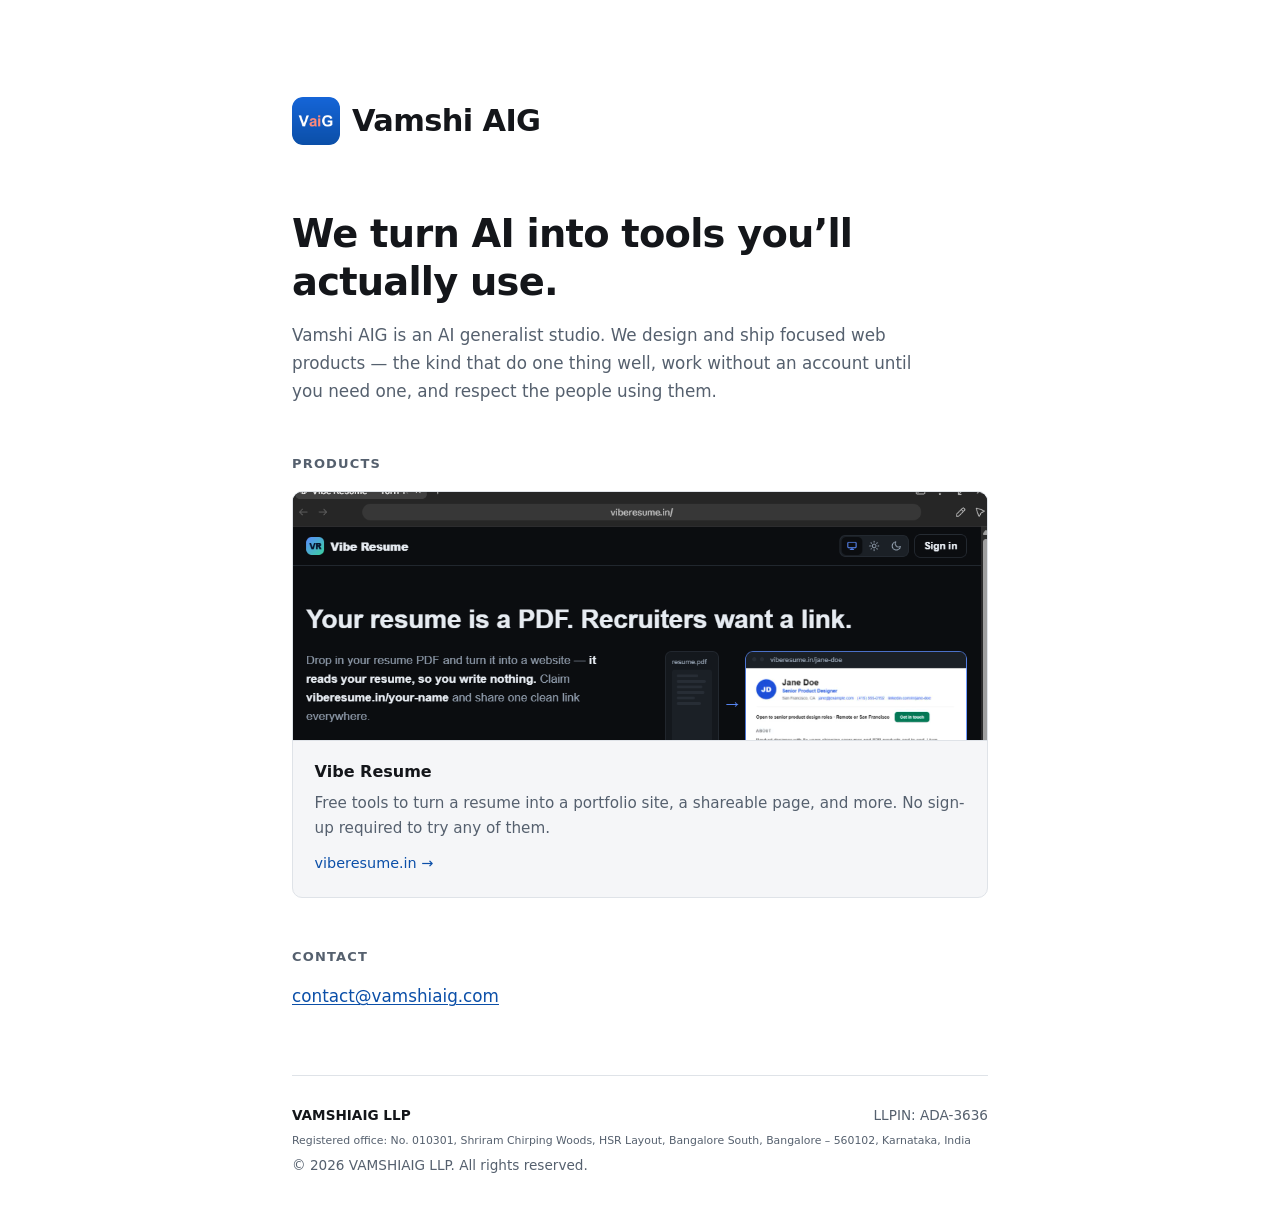
==== index.html @ 9afb1b52 "style: tighten header, product image, and contact line - Drop the "Limited Liability Partnership - I" ====
<!doctype html>
<html lang="en">
<head>
<meta charset="utf-8">
<meta name="viewport" content="width=device-width, initial-scale=1">
<title>Vamshi AIG — AI generalist studio</title>
<meta name="description" content="Vamshi AIG is an AI generalist studio. We turn AI into tools you'll actually use.">
<meta property="og:title" content="Vamshi AIG">
<meta property="og:description" content="An AI generalist studio. We turn AI into tools you'll actually use.">
<meta property="og:type" content="website">
<meta property="og:url" content="https://vamshiaig.com">
<meta property="og:image" content="https://vamshiaig.com/logo-300.png">
<link rel="canonical" href="https://vamshiaig.com">
<link rel="icon" href="data:image/svg+xml,%3Csvg xmlns='http://www.w3.org/2000/svg' viewBox='0 0 32 32'%3E%3Crect width='32' height='32' rx='7' fill='%230b63d6'/%3E%3Ctext x='16' y='22' font-family='system-ui,sans-serif' font-size='16' font-weight='700' fill='white' text-anchor='middle'%3EV%3C/text%3E%3Ccircle cx='24.5' cy='24.5' r='4' fill='%23ff8a7a'/%3E%3C/svg%3E">
<style>
  :root {
    --bg: #ffffff;
    --panel: #f5f6f8;
    --text: #14161a;
    --muted: #55606e;
    --rule: #dfe3e8;
    --accent: #0b4fa8;
  }
  @media (prefers-color-scheme: dark) {
    :root {
      --bg: #0d0f12;
      --panel: #16191e;
      --text: #f2f4f7;
      --muted: #a7b0bd;
      --rule: #272c33;
      --accent: #7fb2ff;
    }
  }
  *, *::before, *::after { box-sizing: border-box; }
  html { -webkit-text-size-adjust: 100%; }
  body {
    margin: 0;
    background: var(--bg);
    color: var(--text);
    font: 16px/1.65 system-ui, -apple-system, "Segoe UI", Roboto, sans-serif;
    -webkit-font-smoothing: antialiased;
  }
  .wrap {
    max-width: 46rem;
    margin: 0 auto;
    padding: clamp(2.5rem, 8vw, 6rem) 1.25rem 3rem;
  }
  a { color: var(--accent); text-decoration-thickness: 1px; text-underline-offset: 2px; }
  a:hover { text-decoration-thickness: 2px; }
  :focus-visible {
    outline: 2px solid var(--accent);
    outline-offset: 3px;
    border-radius: 3px;
  }
  header .brand {
    display: flex;
    align-items: center;
    gap: 0.75rem;
  }
  header .brand img {
    width: 48px;
    height: 48px;
    border-radius: 11px;
    flex: none;
  }
  header .mark {
    display: inline-block;
    font-weight: 700;
    letter-spacing: -0.02em;
    font-size: clamp(1.5rem, 4vw, 1.9rem);
    margin: 0;
  }
  h1 {
    font-size: clamp(1.6rem, 5vw, 2.4rem);
    line-height: 1.25;
    letter-spacing: -0.02em;
    margin: clamp(2.5rem, 7vw, 4rem) 0 0;
    max-width: 34ch;
  }
  .lede {
    color: var(--muted);
    font-size: 1.05rem;
    margin: 1rem 0 0;
    max-width: 60ch;
  }
  h2 {
    font-size: 0.8125rem;
    text-transform: uppercase;
    letter-spacing: 0.09em;
    color: var(--muted);
    font-weight: 600;
    margin: 3rem 0 1rem;
  }
  .card {
    display: block;
    background: var(--panel);
    border: 1px solid var(--rule);
    border-radius: 10px;
    overflow: hidden;
    text-decoration: none;
    color: inherit;
  }
  .card:hover { border-color: var(--accent); }
  .card .shot {
    display: block;
    width: 100%;
    height: auto;
    aspect-ratio: 1002 / 360;
    object-fit: cover;
    object-position: top;
    border-bottom: 1px solid var(--rule);
    background: #0d0f12;
  }
  .card .body { padding: 1.15rem 1.35rem 1.3rem; }
  .card .name { font-weight: 650; margin: 0; }
  .card .desc { color: var(--muted); margin: 0.3rem 0 0; font-size: 0.95rem; }
  .card .go { color: var(--accent); font-size: 0.9rem; margin: 0.7rem 0 0; }
  .contact { margin: 0; font-size: 1.05rem; }
  footer {
    margin-top: 4rem;
    padding-top: 1.5rem;
    border-top: 1px solid var(--rule);
    color: var(--muted);
    font-size: 0.85rem;
  }
  footer p { margin: 0.3rem 0 0; }
  footer .legal-top {
    display: flex;
    justify-content: space-between;
    align-items: baseline;
    gap: 0.5rem 1rem;
    flex-wrap: wrap;
  }
  footer .legal-top .name { font-weight: 700; color: var(--text); }
  footer .legal-top .llpin { font-variant-numeric: tabular-nums; white-space: nowrap; }
  footer .addr {
    font-size: 0.68rem;
    line-height: 1.5;
    margin-top: 0.4rem;
  }
  /* one line once the container is wide enough to hold it; wraps on phones/tablets */
  @media (min-width: 46rem) {
    footer .addr { white-space: nowrap; }
  }
  @media (prefers-reduced-motion: reduce) {
    * { transition: none !important; animation: none !important; }
  }
</style>
</head>
<body>
<div class="wrap">

  <header>
    <div class="brand">
      <img src="/logo-300.png" width="48" height="48"
        alt="Vamshi AIG logo: V, a, i, G with the letters a-i accented">
      <p class="mark">Vamshi AIG</p>
    </div>
  </header>

  <main>
    <h1>We turn AI into tools you&rsquo;ll actually use.</h1>
    <p class="lede">
      Vamshi AIG is an AI generalist studio. We design and ship focused
      web products &mdash; the kind that do one thing well, work without an account
      until you need one, and respect the people using them.
    </p>

    <h2>Products</h2>
    <a class="card" href="https://viberesume.in">
      <img class="shot" src="/viberesume-hero.png" width="1002" height="544" loading="lazy"
        alt="Vibe Resume homepage: turn a resume PDF into a shareable link">
      <div class="body">
        <p class="name">Vibe Resume</p>
        <p class="desc">
          Free tools to turn a resume into a portfolio site, a shareable page, and more.
          No sign-up required to try any of them.
        </p>
        <p class="go">viberesume.in &rarr;</p>
      </div>
    </a>

    <h2>Contact</h2>
    <p class="contact"><a href="mailto:contact@vamshiaig.com">contact@vamshiaig.com</a></p>
  </main>

  <footer>
    <p class="legal-top">
      <span class="name">VAMSHIAIG LLP</span>
      <span class="llpin">LLPIN: ADA-3636</span>
    </p>
    <p class="addr">Registered office: No. 010301, Shriram Chirping Woods, HSR Layout,
      Bangalore South, Bangalore &ndash; 560102, Karnataka, India</p>
    <p>&copy; 2026 VAMSHIAIG LLP. All rights reserved.</p>
  </footer>

</div>
</body>
</html>
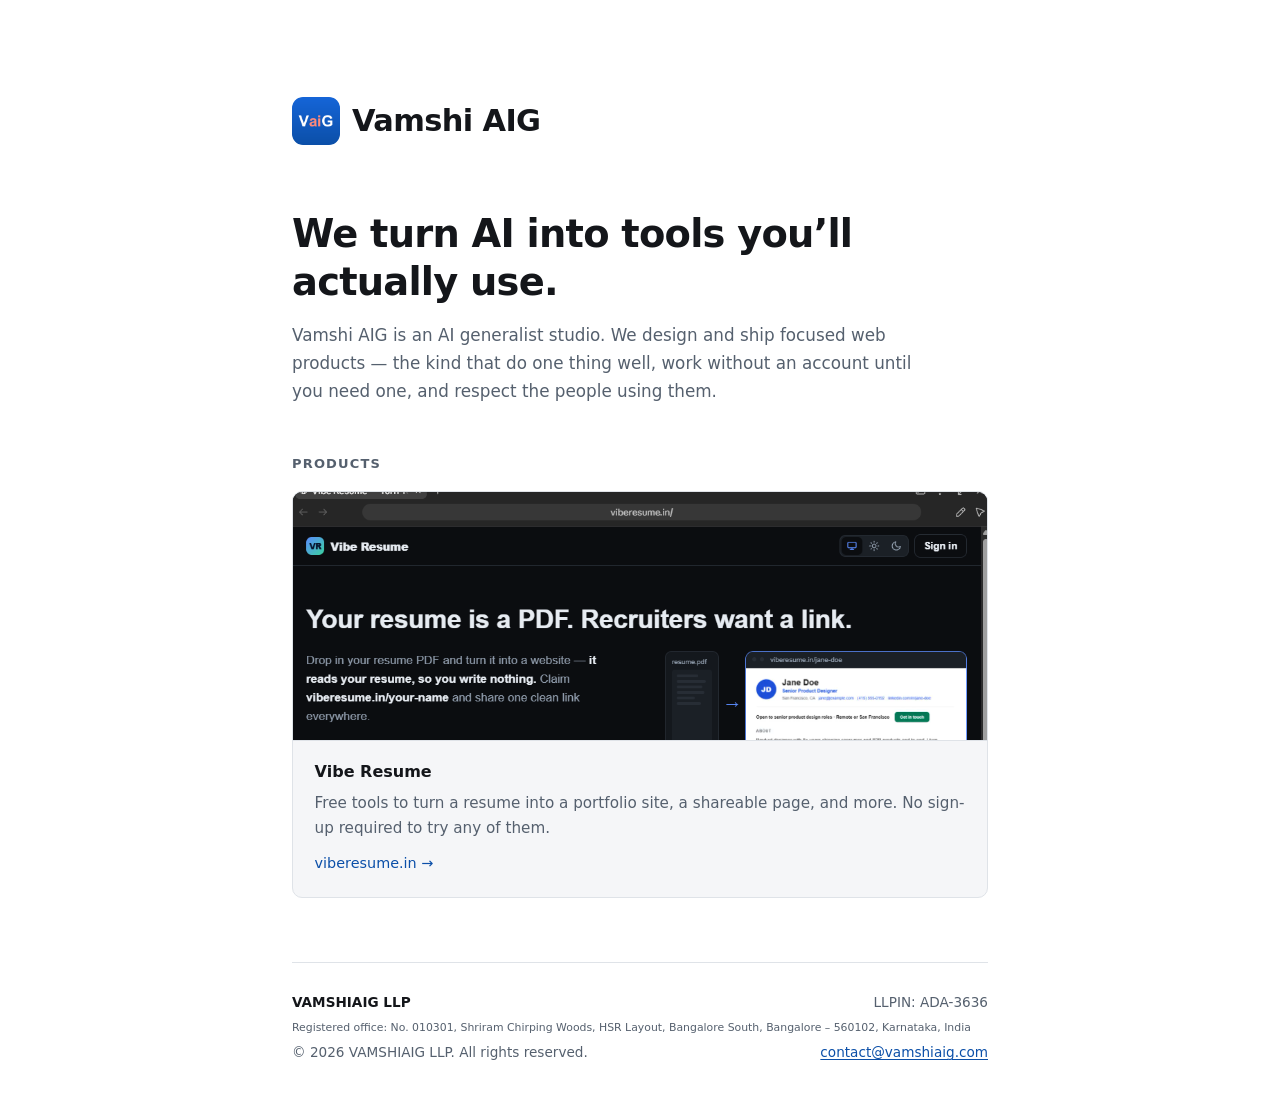
==== commit b69ba6cc: "style: move contact email into the footer Removes the context-less "Contact" section from the page b" ====
--- a/index.html
+++ b/index.html
@@ -115,7 +115,6 @@
   .card .name { font-weight: 650; margin: 0; }
   .card .desc { color: var(--muted); margin: 0.3rem 0 0; font-size: 0.95rem; }
   .card .go { color: var(--accent); font-size: 0.9rem; margin: 0.7rem 0 0; }
-  .contact { margin: 0; font-size: 1.05rem; }
   footer {
     margin-top: 4rem;
     padding-top: 1.5rem;
@@ -133,6 +132,13 @@
   }
   footer .legal-top .name { font-weight: 700; color: var(--text); }
   footer .legal-top .llpin { font-variant-numeric: tabular-nums; white-space: nowrap; }
+  footer .legal-bottom {
+    display: flex;
+    justify-content: space-between;
+    align-items: baseline;
+    gap: 0.3rem 1rem;
+    flex-wrap: wrap;
+  }
   footer .addr {
     font-size: 0.68rem;
     line-height: 1.5;
@@ -179,9 +185,6 @@
         <p class="go">viberesume.in &rarr;</p>
       </div>
     </a>
-
-    <h2>Contact</h2>
-    <p class="contact"><a href="mailto:contact@vamshiaig.com">contact@vamshiaig.com</a></p>
   </main>
 
   <footer>
@@ -191,7 +194,10 @@
     </p>
     <p class="addr">Registered office: No. 010301, Shriram Chirping Woods, HSR Layout,
       Bangalore South, Bangalore &ndash; 560102, Karnataka, India</p>
-    <p>&copy; 2026 VAMSHIAIG LLP. All rights reserved.</p>
+    <p class="legal-bottom">
+      <span>&copy; 2026 VAMSHIAIG LLP. All rights reserved.</span>
+      <a href="mailto:contact@vamshiaig.com">contact@vamshiaig.com</a>
+    </p>
   </footer>
 
 </div>
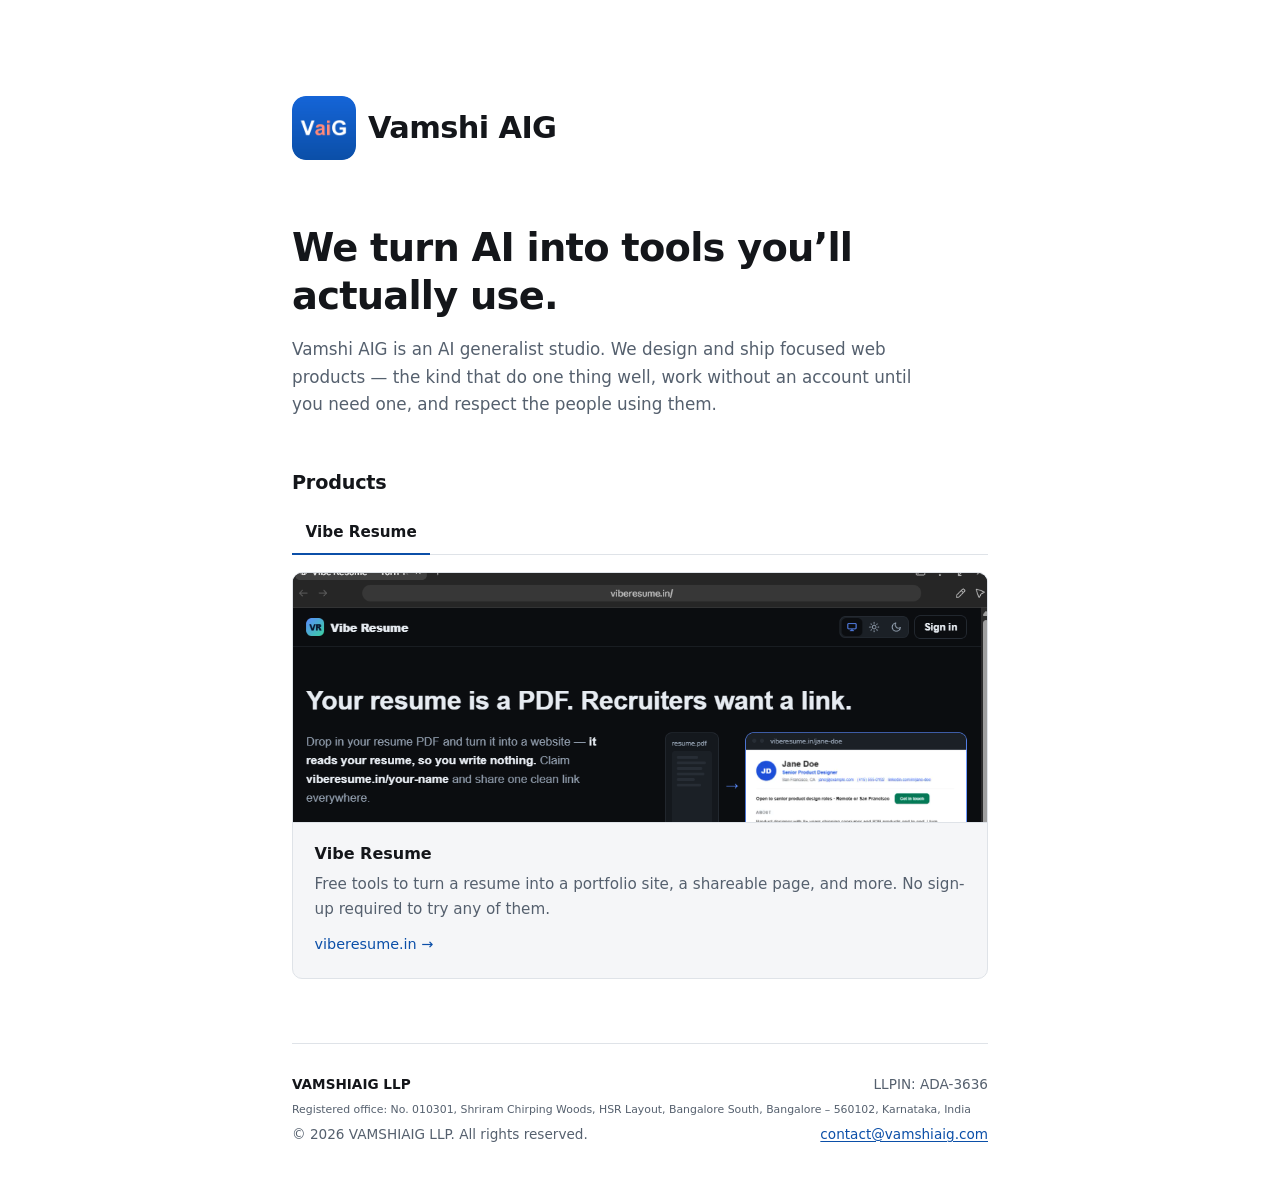
==== commit 1aa2e9a1: "feat(products): larger logo, real heading, extensible product tabs - Header logo 48->64px so the bra" ====
--- a/index.html
+++ b/index.html
@@ -58,9 +58,9 @@
     gap: 0.75rem;
   }
   header .brand img {
-    width: 48px;
-    height: 48px;
-    border-radius: 11px;
+    width: 64px;
+    height: 64px;
+    border-radius: 14px;
     flex: none;
   }
   header .mark {
@@ -84,12 +84,35 @@
     max-width: 60ch;
   }
   h2 {
-    font-size: 0.8125rem;
-    text-transform: uppercase;
-    letter-spacing: 0.09em;
+    font-size: 1.2rem;
+    letter-spacing: -0.01em;
+    color: var(--text);
+    font-weight: 650;
+    margin: 3rem 0 0.9rem;
+  }
+  .tabs {
+    display: flex;
+    gap: 0.15rem;
+    border-bottom: 1px solid var(--rule);
+    margin-bottom: 1.1rem;
+  }
+  .tab {
+    appearance: none;
+    background: none;
+    border: none;
+    font: inherit;
+    font-size: 0.95rem;
+    font-weight: 600;
     color: var(--muted);
-    font-weight: 600;
-    margin: 3rem 0 1rem;
+    padding: 0.45rem 0.85rem;
+    cursor: pointer;
+    border-bottom: 2px solid transparent;
+    margin-bottom: -1px;
+  }
+  .tab:hover { color: var(--text); }
+  .tab[aria-selected="true"] {
+    color: var(--text);
+    border-bottom-color: var(--accent);
   }
   .card {
     display: block;
@@ -158,7 +181,7 @@
 
   <header>
     <div class="brand">
-      <img src="/logo-300.png" width="48" height="48"
+      <img src="/logo-300.png" width="64" height="64"
         alt="Vamshi AIG logo: V, a, i, G with the letters a-i accented">
       <p class="mark">Vamshi AIG</p>
     </div>
@@ -173,6 +196,14 @@
     </p>
 
     <h2>Products</h2>
+    <div class="tabs" role="tablist" aria-label="Products">
+      <button class="tab" role="tab" id="tab-vr" aria-controls="panel-vr" aria-selected="true">Vibe Resume</button>
+      <!-- Add a product as a new tab, e.g.:
+           <button class="tab" role="tab" id="tab-aia" aria-controls="panel-aia" aria-selected="false">AI Assistant</button>
+           …and a matching <div id="panel-aia" role="tabpanel" aria-labelledby="tab-aia"> below. -->
+    </div>
+
+    <div id="panel-vr" role="tabpanel" aria-labelledby="tab-vr">
     <a class="card" href="https://viberesume.in">
       <img class="shot" src="/viberesume-hero.png" width="1002" height="544" loading="lazy"
         alt="Vibe Resume homepage: turn a resume PDF into a shareable link">
@@ -185,6 +216,7 @@
         <p class="go">viberesume.in &rarr;</p>
       </div>
     </a>
+    </div>
   </main>
 
   <footer>
@@ -201,5 +233,28 @@
   </footer>
 
 </div>
+<script>
+  (function () {
+    var tabs = [].slice.call(document.querySelectorAll('[role="tab"]'));
+    var panels = [].slice.call(document.querySelectorAll('[role="tabpanel"]'));
+    if (tabs.length < 2) return; // single product: pure HTML/CSS, nothing to switch
+    function select(i, focus) {
+      tabs.forEach(function (t, j) {
+        t.setAttribute('aria-selected', j === i);
+        t.tabIndex = j === i ? 0 : -1;
+      });
+      panels.forEach(function (p, j) { p.hidden = j !== i; });
+      if (focus) tabs[i].focus();
+    }
+    tabs.forEach(function (t, i) {
+      t.addEventListener('click', function () { select(i, true); });
+      t.addEventListener('keydown', function (e) {
+        if (e.key === 'ArrowRight') { e.preventDefault(); select((i + 1) % tabs.length, true); }
+        if (e.key === 'ArrowLeft') { e.preventDefault(); select((i - 1 + tabs.length) % tabs.length, true); }
+      });
+    });
+    select(0, false);
+  })();
+</script>
 </body>
 </html>
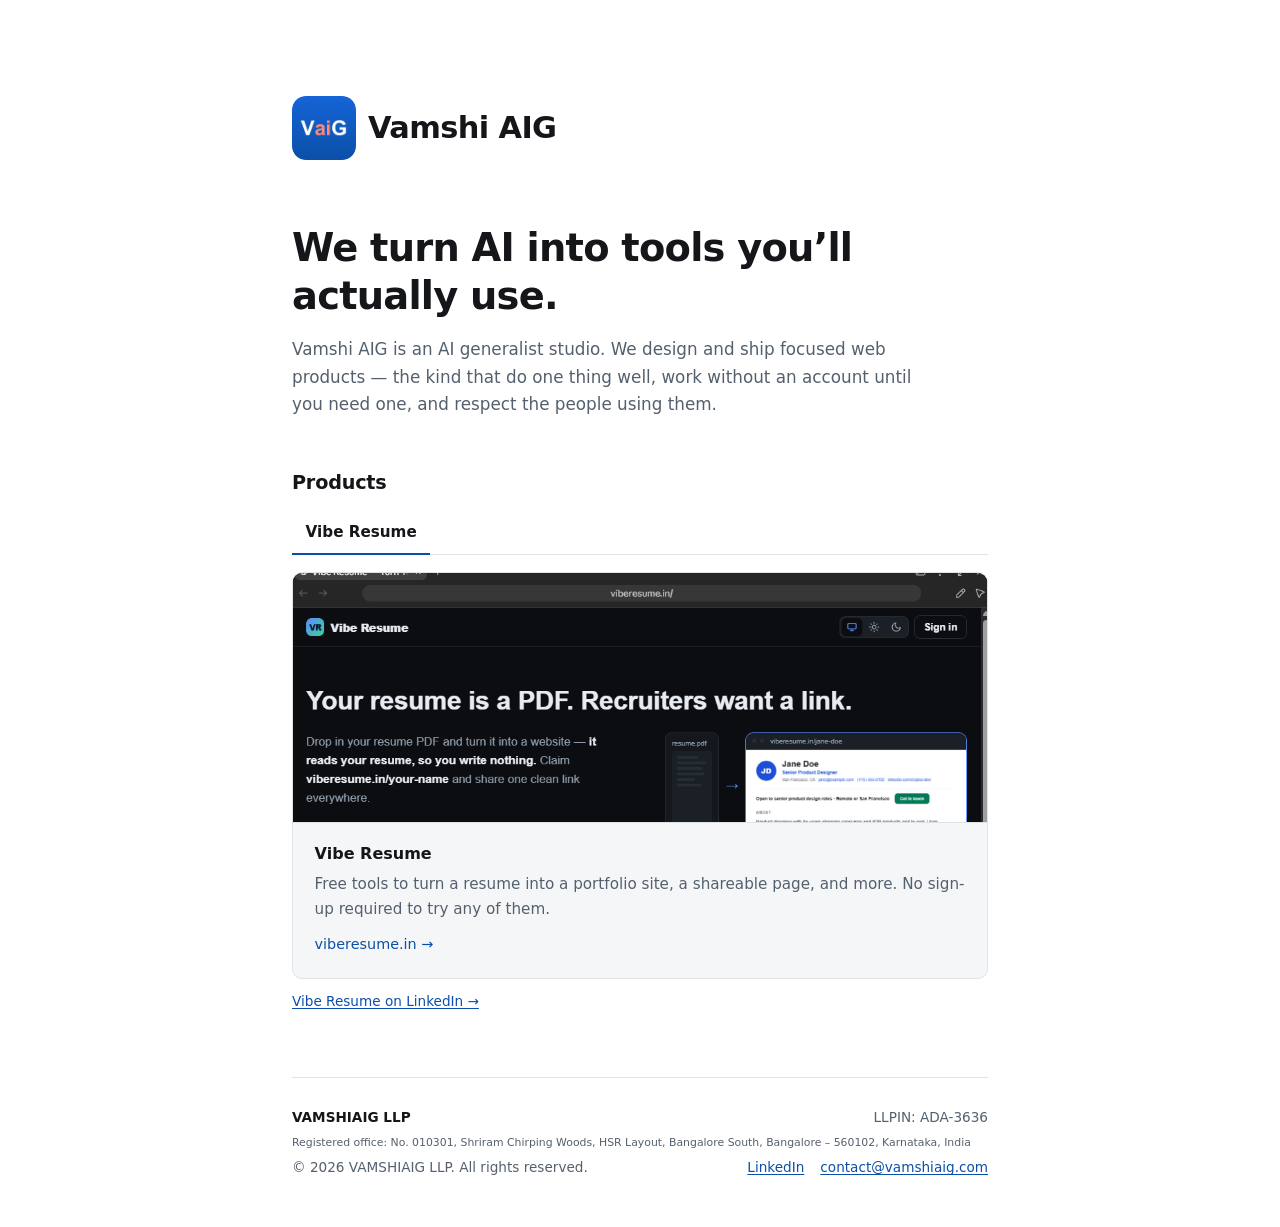
==== commit 069788ac: "feat(seo): link the LinkedIn Pages and add Organization JSON-LD vamshiaig.com had no structured data" ====
--- a/index.html
+++ b/index.html
@@ -11,6 +11,48 @@
 <meta property="og:url" content="https://vamshiaig.com">
 <meta property="og:image" content="https://vamshiaig.com/logo-300.png">
 <link rel="canonical" href="https://vamshiaig.com">
+<!-- Brand-entity structured data. The @id values are shared with the matching
+     nodes on viberesume.in, so a crawler resolves the two sites into one
+     parent/product hierarchy instead of two unrelated brands. `sameAs` lists
+     only publicly fetchable profiles. -->
+<script type="application/ld+json">
+{
+  "@context": "https://schema.org",
+  "@graph": [
+    {
+      "@type": "Organization",
+      "@id": "https://vamshiaig.com/#org",
+      "name": "Vamshi AIG",
+      "legalName": "VAMSHIAIG LLP",
+      "url": "https://vamshiaig.com",
+      "logo": "https://vamshiaig.com/logo-300.png",
+      "email": "contact@vamshiaig.com",
+      "sameAs": ["https://www.linkedin.com/company/vamshiaig"],
+      "address": {
+        "@type": "PostalAddress",
+        "streetAddress": "No. 010301, Shriram Chirping Woods, HSR Layout",
+        "addressLocality": "Bangalore",
+        "addressRegion": "Karnataka",
+        "postalCode": "560102",
+        "addressCountry": "IN"
+      },
+      "subOrganization": {
+        "@type": "Organization",
+        "@id": "https://viberesume.in/#org",
+        "name": "Vibe Resume",
+        "url": "https://viberesume.in"
+      }
+    },
+    {
+      "@type": "WebSite",
+      "@id": "https://vamshiaig.com/#site",
+      "name": "Vamshi AIG",
+      "url": "https://vamshiaig.com",
+      "publisher": { "@id": "https://vamshiaig.com/#org" }
+    }
+  ]
+}
+</script>
 <link rel="icon" href="data:image/svg+xml,%3Csvg xmlns='http://www.w3.org/2000/svg' viewBox='0 0 32 32'%3E%3Crect width='32' height='32' rx='7' fill='%230b63d6'/%3E%3Ctext x='16' y='22' font-family='system-ui,sans-serif' font-size='16' font-weight='700' fill='white' text-anchor='middle'%3EV%3C/text%3E%3Ccircle cx='24.5' cy='24.5' r='4' fill='%23ff8a7a'/%3E%3C/svg%3E">
 <style>
   :root {
@@ -138,6 +180,8 @@
   .card .name { font-weight: 650; margin: 0; }
   .card .desc { color: var(--muted); margin: 0.3rem 0 0; font-size: 0.95rem; }
   .card .go { color: var(--accent); font-size: 0.9rem; margin: 0.7rem 0 0; }
+  /* Sits outside the card: the card is one big <a>, and anchors can't nest. */
+  .follow { font-size: 0.85rem; margin: 0.7rem 0 0; }
   footer {
     margin-top: 4rem;
     padding-top: 1.5rem;
@@ -159,6 +203,12 @@
     display: flex;
     justify-content: space-between;
     align-items: baseline;
+    gap: 0.3rem 1rem;
+    flex-wrap: wrap;
+  }
+  /* Corporate links ride together on the right of the copyright row. */
+  footer .legal-bottom .links {
+    display: flex;
     gap: 0.3rem 1rem;
     flex-wrap: wrap;
   }
@@ -216,6 +266,7 @@
         <p class="go">viberesume.in &rarr;</p>
       </div>
     </a>
+    <p class="follow"><a href="https://www.linkedin.com/company/vibe-resume">Vibe Resume on LinkedIn &rarr;</a></p>
     </div>
   </main>
 
@@ -228,7 +279,10 @@
       Bangalore South, Bangalore &ndash; 560102, Karnataka, India</p>
     <p class="legal-bottom">
       <span>&copy; 2026 VAMSHIAIG LLP. All rights reserved.</span>
-      <a href="mailto:contact@vamshiaig.com">contact@vamshiaig.com</a>
+      <span class="links">
+        <a href="https://www.linkedin.com/company/vamshiaig">LinkedIn</a>
+        <a href="mailto:contact@vamshiaig.com">contact@vamshiaig.com</a>
+      </span>
     </p>
   </footer>
 
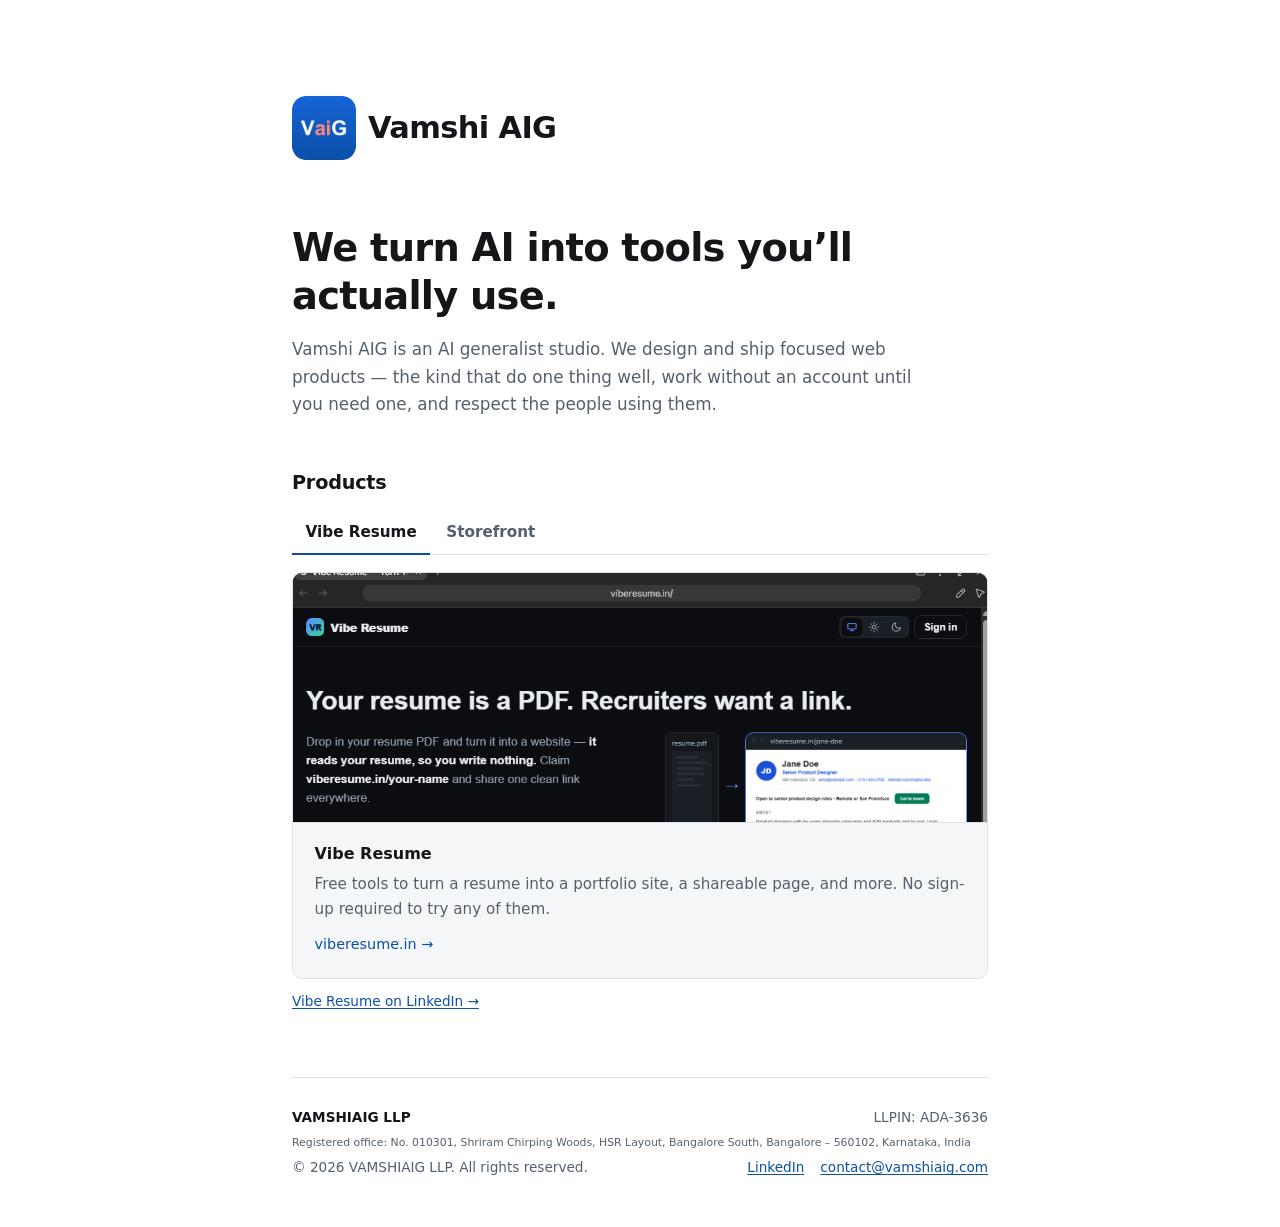
==== commit e8208a4c: "feat(products): add Storefront product tab Second product tab + panel linking to store.vamshiaig.com" ====
--- a/index.html
+++ b/index.html
@@ -248,6 +248,7 @@
     <h2>Products</h2>
     <div class="tabs" role="tablist" aria-label="Products">
       <button class="tab" role="tab" id="tab-vr" aria-controls="panel-vr" aria-selected="true">Vibe Resume</button>
+      <button class="tab" role="tab" id="tab-sf" aria-controls="panel-sf" aria-selected="false">Storefront</button>
       <!-- Add a product as a new tab, e.g.:
            <button class="tab" role="tab" id="tab-aia" aria-controls="panel-aia" aria-selected="false">AI Assistant</button>
            …and a matching <div id="panel-aia" role="tabpanel" aria-labelledby="tab-aia"> below. -->
@@ -267,6 +268,20 @@
       </div>
     </a>
     <p class="follow"><a href="https://www.linkedin.com/company/vibe-resume">Vibe Resume on LinkedIn &rarr;</a></p>
+    </div>
+
+    <div id="panel-sf" role="tabpanel" aria-labelledby="tab-sf" hidden>
+    <a class="card" href="https://store.vamshiaig.com">
+      <div class="body">
+        <p class="name">Storefront</p>
+        <p class="desc">
+          A hosted storefront for small businesses. Fill in your details and catalogue,
+          and get a live page that takes orders with Call &amp; WhatsApp buttons &mdash;
+          no app, no setup fee.
+        </p>
+        <p class="go">store.vamshiaig.com &rarr;</p>
+      </div>
+    </a>
     </div>
   </main>
 
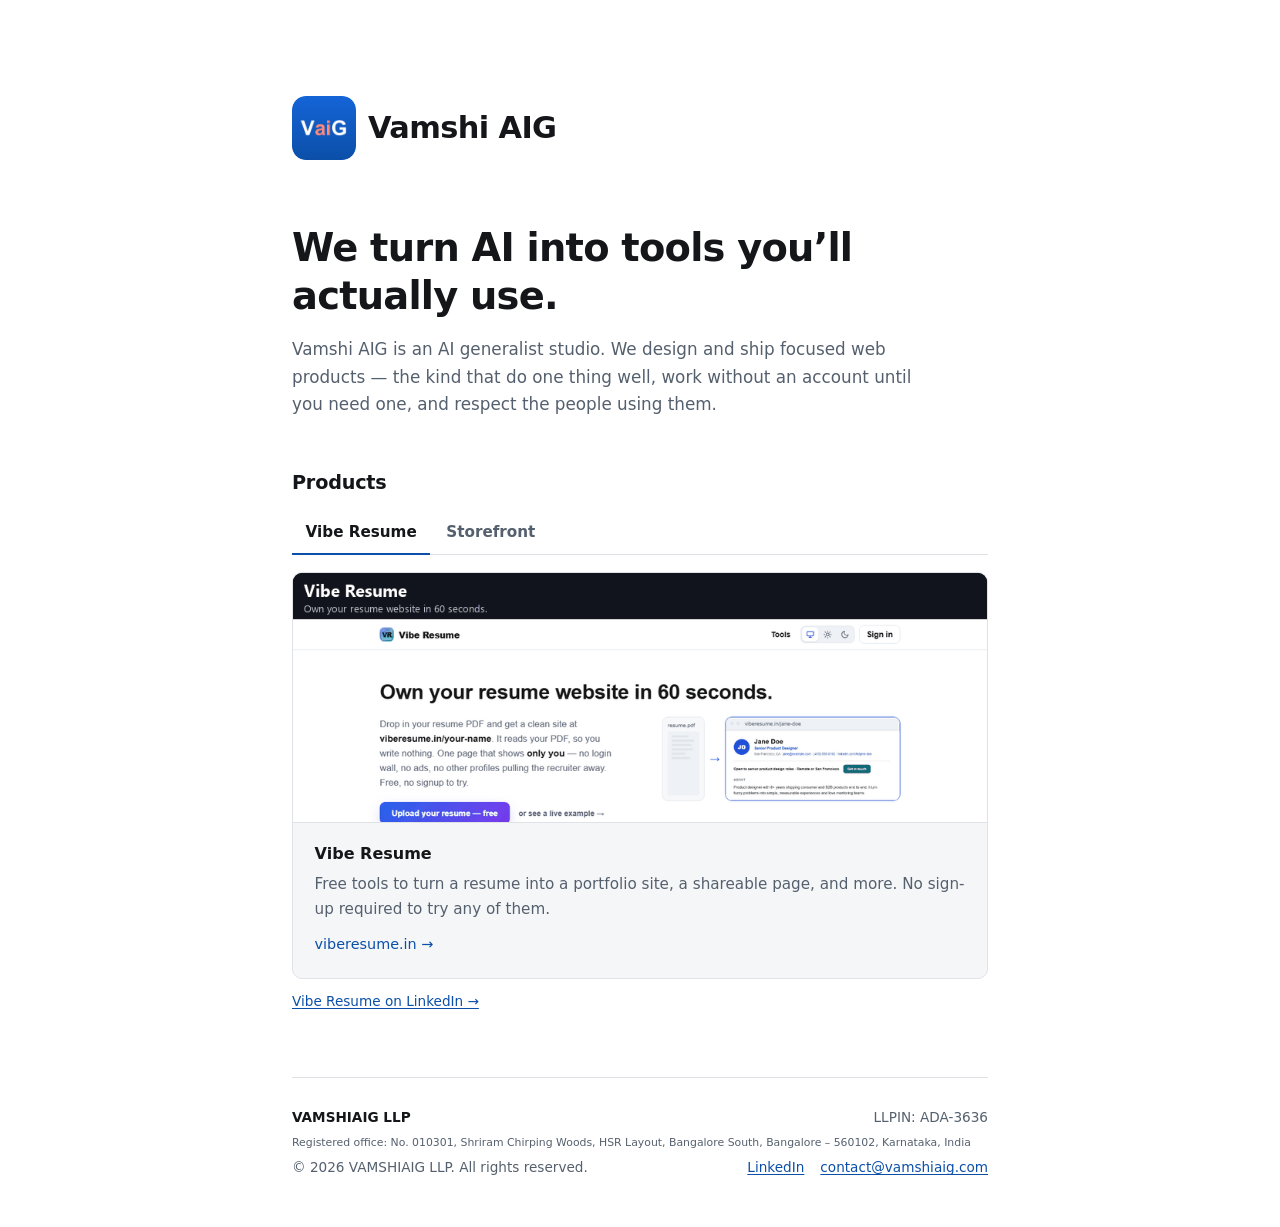
==== commit 55ed9d5b: "feat: swap Vibe Resume hero screenshot for the PDF-to-site demo GIF Static viberesume-hero.png repla" ====
--- a/index.html
+++ b/index.html
@@ -256,7 +256,7 @@
 
     <div id="panel-vr" role="tabpanel" aria-labelledby="tab-vr">
     <a class="card" href="https://viberesume.in">
-      <img class="shot" src="/viberesume-hero.png" width="1002" height="544" loading="lazy"
+      <img class="shot" src="/viberesume-hero.gif" width="900" height="480" loading="lazy"
         alt="Vibe Resume homepage: turn a resume PDF into a shareable link">
       <div class="body">
         <p class="name">Vibe Resume</p>
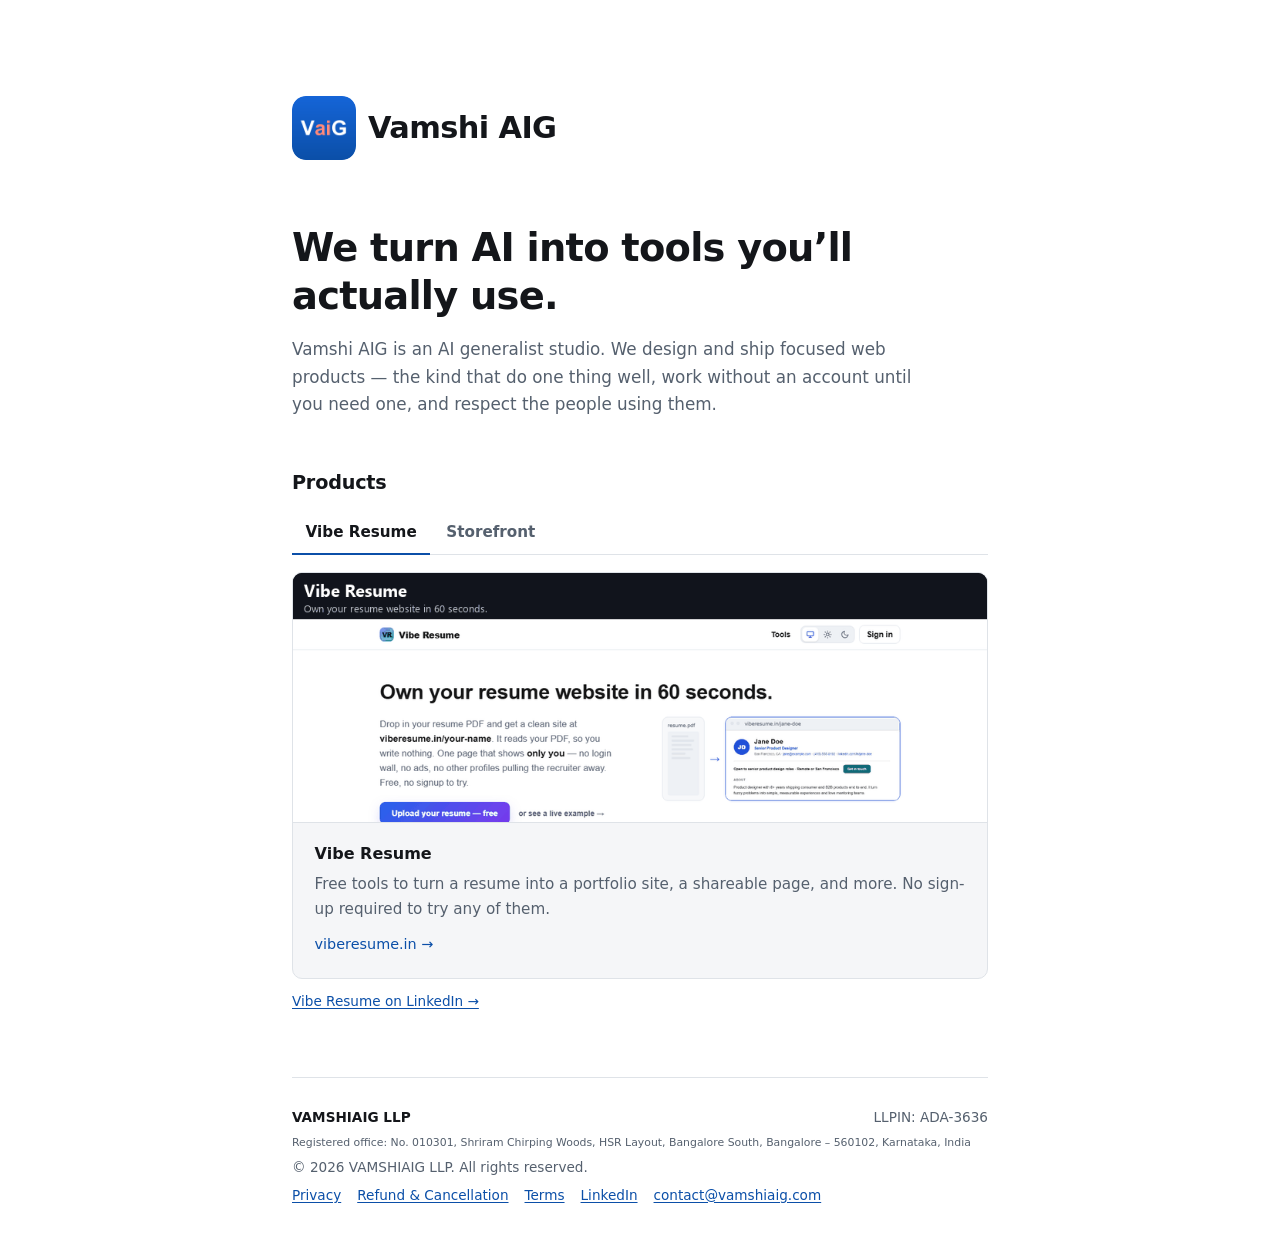
==== commit c4ded1be: "feat(legal): add Privacy, Refund & Cancellation, and Terms pages Adds three static legal pages adapt" ====
--- a/index.html
+++ b/index.html
@@ -295,6 +295,9 @@
     <p class="legal-bottom">
       <span>&copy; 2026 VAMSHIAIG LLP. All rights reserved.</span>
       <span class="links">
+        <a href="/privacy">Privacy</a>
+        <a href="/refund-policy">Refund &amp; Cancellation</a>
+        <a href="/terms">Terms</a>
         <a href="https://www.linkedin.com/company/vamshiaig">LinkedIn</a>
         <a href="mailto:contact@vamshiaig.com">contact@vamshiaig.com</a>
       </span>
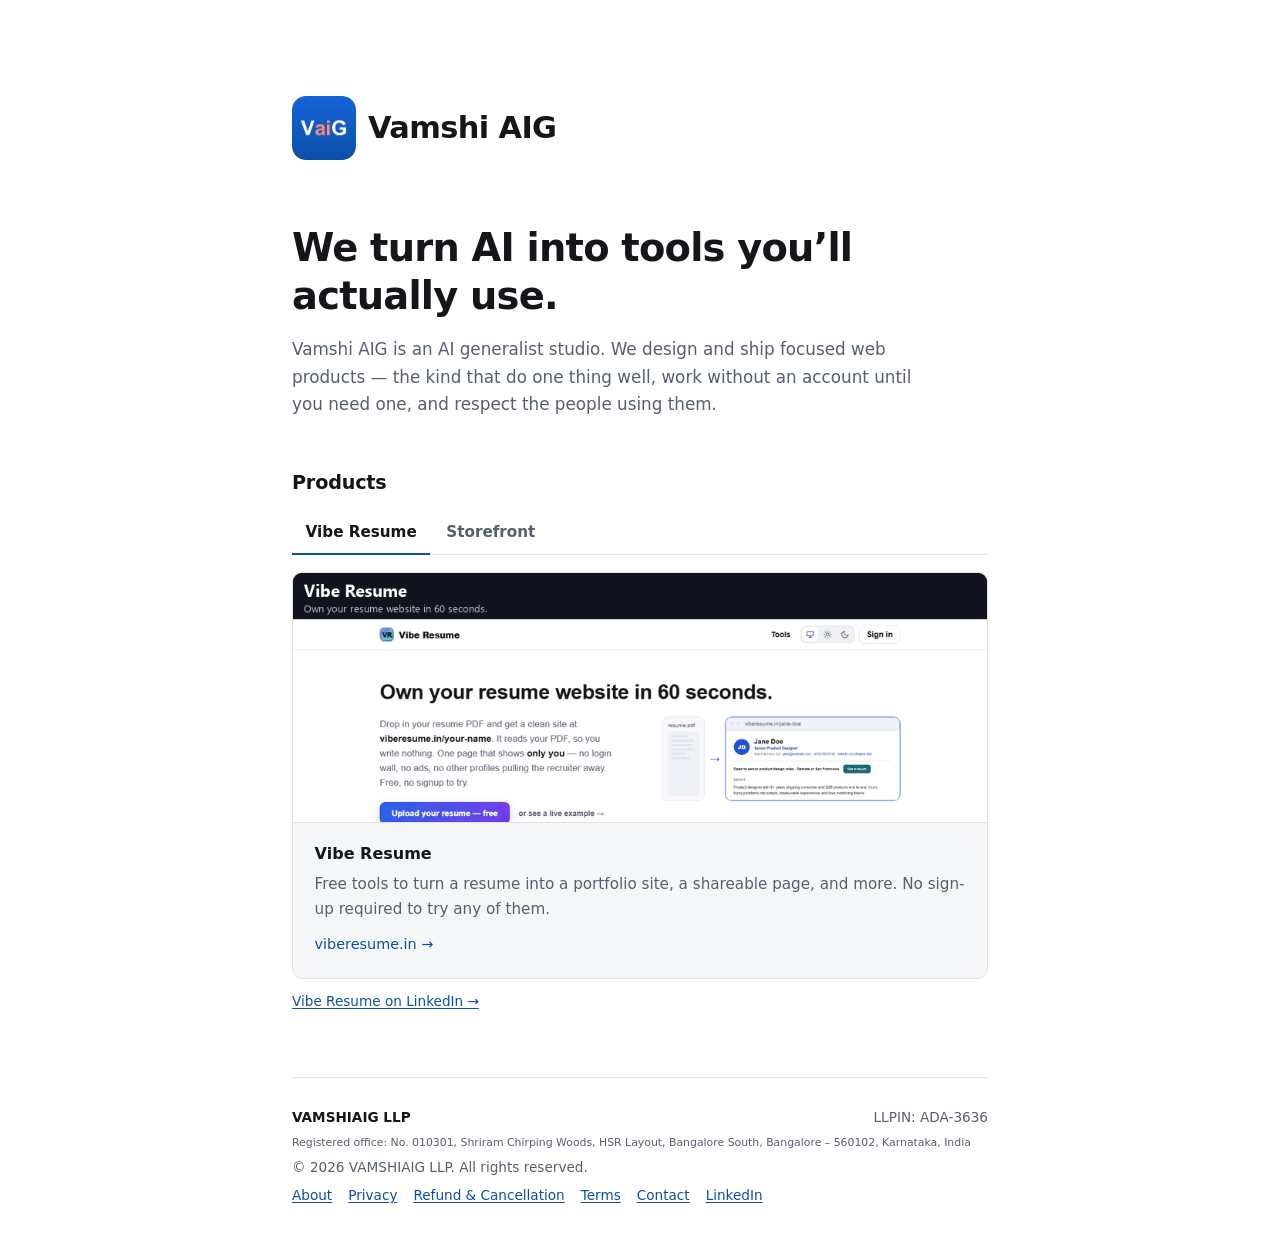
==== commit 08136497: "feat: add About and Contact pages, cross-link footers site-wide - New /about page: the studio, its t" ====
--- a/index.html
+++ b/index.html
@@ -295,11 +295,12 @@
     <p class="legal-bottom">
       <span>&copy; 2026 VAMSHIAIG LLP. All rights reserved.</span>
       <span class="links">
+        <a href="/about">About</a>
         <a href="/privacy">Privacy</a>
         <a href="/refund-policy">Refund &amp; Cancellation</a>
         <a href="/terms">Terms</a>
+        <a href="/contact">Contact</a>
         <a href="https://www.linkedin.com/company/vamshiaig">LinkedIn</a>
-        <a href="mailto:contact@vamshiaig.com">contact@vamshiaig.com</a>
       </span>
     </p>
   </footer>
